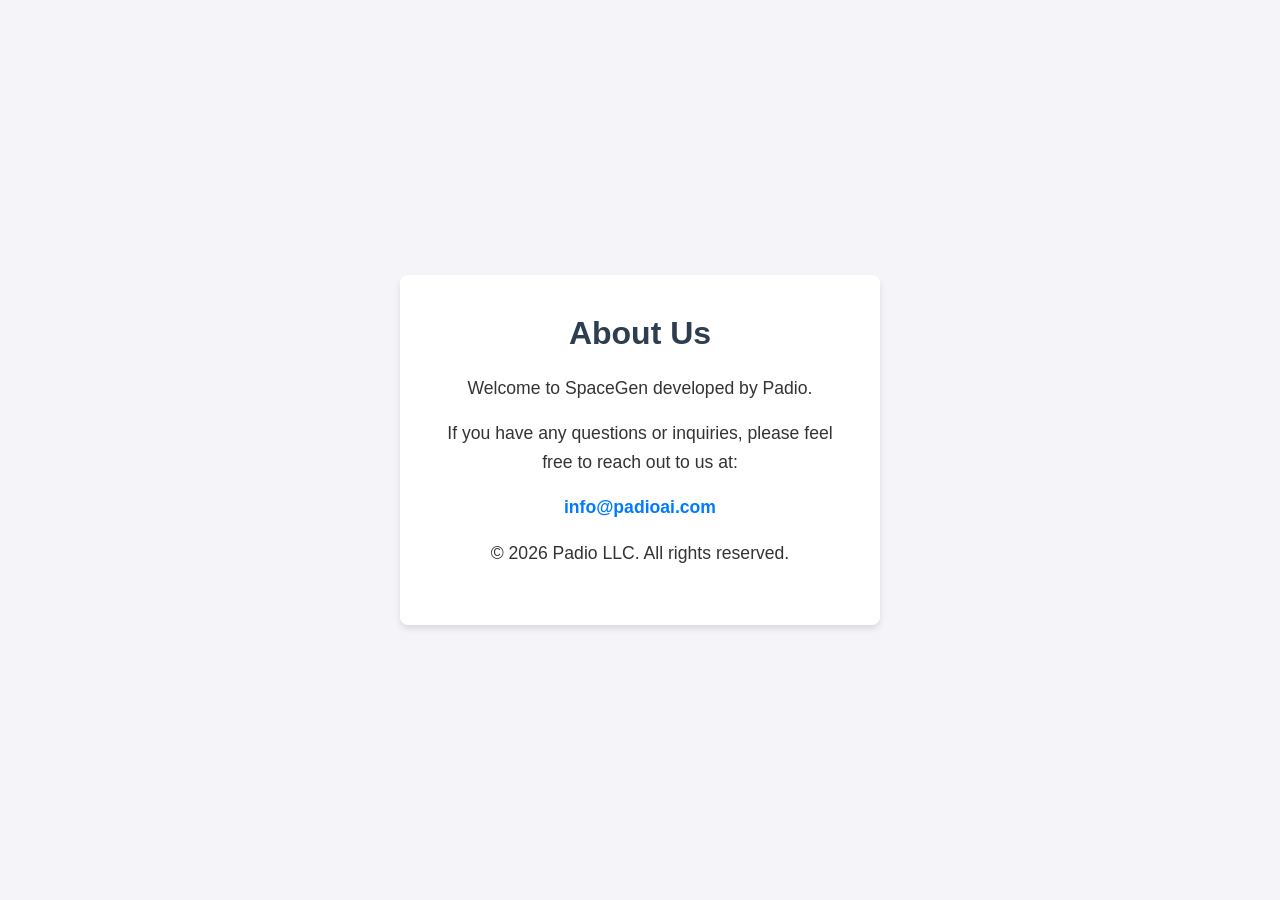
==== about.html @ ff6d410f "chore: Update contact email addresses across legal and main pages to info@padioai.com." ====
<!DOCTYPE html>
<html lang="en">

<head>
    <meta charset="UTF-8">
    <meta name="viewport" content="width=device-width, initial-scale=1.0">
    <title>About Us</title>
    <style>
        /* Simple styling to make it look clean */
        body {
            font-family: -apple-system, BlinkMacSystemFont, "Segoe UI", Roboto, Helvetica, Arial, sans-serif;
            background-color: #f4f4f9;
            color: #333;
            display: flex;
            justify-content: center;
            align-items: center;
            height: 100vh;
            margin: 0;
        }

        .container {
            background: white;
            padding: 40px;
            border-radius: 8px;
            box-shadow: 0 4px 6px rgba(0, 0, 0, 0.1);
            text-align: center;
            max-width: 400px;
            width: 100%;
        }

        h1 {
            margin-top: 0;
            color: #2c3e50;
        }

        p {
            font-size: 1.1rem;
            line-height: 1.6;
        }

        a {
            color: #007bff;
            text-decoration: none;
            font-weight: bold;
        }

        a:hover {
            text-decoration: underline;
        }
    </style>
</head>

<body>

    <div class="container">
        <h1>About Us</h1>
        <p>Welcome to SpaceGen developed by Padio.</p>
        <p>If you have any questions or inquiries, please feel free to reach out to us at:</p>

        <p>
            <a href="mailto:info@padioai.com">info@padioai.com</a>
        </p>

        <p>&copy; 2026 Padio LLC. All rights reserved.</p>
    </div>

</body>

</html>
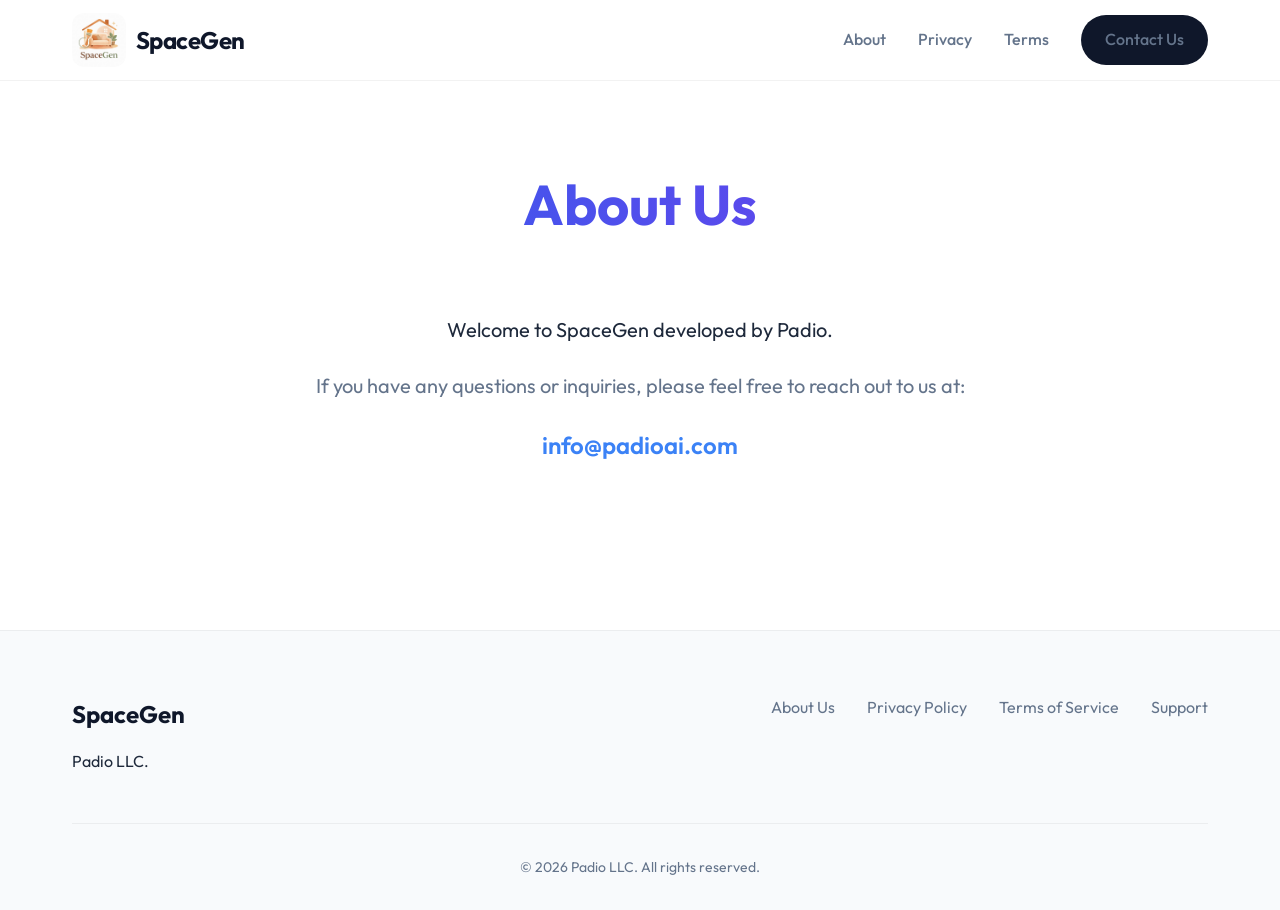
==== commit e4978425: "feat: Implement full page layout for the about page, including a header, footer, and external styles" ====
--- a/about.html
+++ b/about.html
@@ -4,65 +4,71 @@
 <head>
     <meta charset="UTF-8">
     <meta name="viewport" content="width=device-width, initial-scale=1.0">
-    <title>About Us</title>
-    <style>
-        /* Simple styling to make it look clean */
-        body {
-            font-family: -apple-system, BlinkMacSystemFont, "Segoe UI", Roboto, Helvetica, Arial, sans-serif;
-            background-color: #f4f4f9;
-            color: #333;
-            display: flex;
-            justify-content: center;
-            align-items: center;
-            height: 100vh;
-            margin: 0;
-        }
-
-        .container {
-            background: white;
-            padding: 40px;
-            border-radius: 8px;
-            box-shadow: 0 4px 6px rgba(0, 0, 0, 0.1);
-            text-align: center;
-            max-width: 400px;
-            width: 100%;
-        }
-
-        h1 {
-            margin-top: 0;
-            color: #2c3e50;
-        }
-
-        p {
-            font-size: 1.1rem;
-            line-height: 1.6;
-        }
-
-        a {
-            color: #007bff;
-            text-decoration: none;
-            font-weight: bold;
-        }
-
-        a:hover {
-            text-decoration: underline;
-        }
-    </style>
+    <title>About Us - SpaceGen</title>
+    <link rel="stylesheet" href="index.css">
 </head>
 
 <body>
 
-    <div class="container">
-        <h1>About Us</h1>
-        <p>Welcome to SpaceGen developed by Padio.</p>
-        <p>If you have any questions or inquiries, please feel free to reach out to us at:</p>
+    <!-- Navigation -->
+    <header>
+        <div class="container">
+            <nav>
+                <a href="index.html" class="logo">
+                    <img src="iOS%20Phones%20%206.5/AppIcon.png" alt="SpaceGen App Icon" class="logo-icon">
+                    SpaceGen
+                </a>
+                <div class="nav-links">
+                    <a href="about.html">About</a>
+                    <a href="privacy.html">Privacy</a>
+                    <a href="terms.html">Terms</a>
+                    <a href="mailto:info@padioai.com" class="btn-primary">Contact Us</a>
+                </div>
+            </nav>
+        </div>
+    </header>
 
-        <p>
-            <a href="mailto:info@padioai.com">info@padioai.com</a>
-        </p>
+    <!-- Main Content -->
+    <section class="features" style="padding-top: 160px; min-height: 70vh;">
+        <div class="container">
+            <div class="section-title">
+                <h1 class="animate-fade-in"
+                    style="font-size: 3.5rem; font-weight: 700; background: var(--gradient-text); -webkit-background-clip: text; background-clip: text; -webkit-text-fill-color: transparent; margin-bottom: 1rem;">
+                    About Us</h1>
+            </div>
+            <div class="animate-fade-in animate-delay-200"
+                style="max-width: 800px; margin: 0 auto; text-align: center; font-size: 1.25rem; color: var(--text-color);">
+                <p style="margin-bottom: 1.5rem;">Welcome to SpaceGen developed by Padio.</p>
+                <p style="margin-bottom: 1.5rem; color: var(--light-text);">If you have any questions or inquiries,
+                    please feel free to reach out to us at:</p>
+                <p style="margin-bottom: 3rem;">
+                    <a href="mailto:info@padioai.com"
+                        style="color: var(--secondary-color); font-weight: 600; text-decoration: none; font-size: 1.5rem;">info@padioai.com</a>
+                </p>
+            </div>
+        </div>
+    </section>
 
-        <p>&copy; 2026 Padio LLC. All rights reserved.</p>
-    </div>
+    <!-- Footer -->
+    <footer>
+        <div class="container">
+            <div class="footer-content">
+                <div class="footer-brand">
+                    <h3>SpaceGen</h3>
+                    <p>Padio LLC.</p>
+                </div>
+                <div class="footer-links">
+                    <a href="about.html">About Us</a>
+                    <a href="privacy.html">Privacy Policy</a>
+                    <a href="terms.html">Terms of Service</a>
+                    <a href="mailto:info@padioai.com">Support</a>
+                </div>
+            </div>
+            <div class="copyright">
+                <p>&copy; 2026 Padio LLC. All rights reserved.</p>
+            </div>
+        </div>
+    </footer>
 
 </body>
 
--- a/index.css
+++ b/index.css
@@ -0,0 +1,478 @@
+@import url('https://fonts.googleapis.com/css2?family=Outfit:wght@300;400;500;600;700&display=swap');
+
+:root {
+    --primary-color: #0f172a;
+    --secondary-color: #3b82f6;
+    --accent-color: #8b5cf6;
+    --bg-color: #ffffff;
+    --text-color: #1e293b;
+    --light-text: #64748b;
+    --card-bg: #f8fafc;
+    --gradient-hero: linear-gradient(135deg, #f0f9ff 0%, #e0e7ff 100%);
+    --gradient-text: linear-gradient(90deg, #2563eb, #7c3aed);
+    --shadow-sm: 0 1px 2px 0 rgb(0 0 0 / 0.05);
+    --shadow-md: 0 4px 6px -1px rgb(0 0 0 / 0.1), 0 2px 4px -2px rgb(0 0 0 / 0.1);
+    --shadow-lg: 0 10px 15px -3px rgb(0 0 0 / 0.1), 0 4px 6px -4px rgb(0 0 0 / 0.1);
+    --shadow-xl: 0 20px 25px -5px rgb(0 0 0 / 0.1), 0 8px 10px -6px rgb(0 0 0 / 0.1);
+    --radius-lg: 1rem;
+    --radius-xl: 1.5rem;
+}
+
+* {
+    margin: 0;
+    padding: 0;
+    box-sizing: border-box;
+}
+
+body {
+    font-family: 'Outfit', sans-serif;
+    background-color: var(--bg-color);
+    color: var(--text-color);
+    line-height: 1.6;
+    overflow-x: hidden;
+    -webkit-font-smoothing: antialiased;
+}
+
+/* Animations */
+@keyframes fadeIn {
+    from {
+        opacity: 0;
+        transform: translateY(20px);
+    }
+
+    to {
+        opacity: 1;
+        transform: translateY(0);
+    }
+}
+
+@keyframes float {
+    0% {
+        transform: translateY(0px);
+    }
+
+    50% {
+        transform: translateY(-10px);
+    }
+
+    100% {
+        transform: translateY(0px);
+    }
+}
+
+.animate-fade-in {
+    animation: fadeIn 0.8s ease-out forwards;
+}
+
+.animate-delay-100 {
+    animation-delay: 0.1s;
+}
+
+.animate-delay-200 {
+    animation-delay: 0.2s;
+}
+
+.animate-delay-300 {
+    animation-delay: 0.3s;
+}
+
+/* Container */
+.container {
+    max-width: 1200px;
+    margin: 0 auto;
+    padding: 0 2rem;
+}
+
+/* Header */
+header {
+    position: fixed;
+    top: 0;
+    width: 100%;
+    background: rgba(255, 255, 255, 0.8);
+    backdrop-filter: blur(12px);
+    -webkit-backdrop-filter: blur(12px);
+    z-index: 1000;
+    border-bottom: 1px solid rgba(0, 0, 0, 0.05);
+}
+
+nav {
+    display: flex;
+    justify-content: space-between;
+    align-items: center;
+    height: 80px;
+}
+
+.logo {
+    font-size: 1.5rem;
+    font-weight: 700;
+    color: var(--primary-color);
+    text-decoration: none;
+    letter-spacing: -0.02em;
+    display: flex;
+    align-items: center;
+    gap: 0.6rem;
+}
+
+.logo-icon {
+    width: 54px;
+    height: 54px;
+    border-radius: 12px;
+}
+
+.nav-links {
+    display: flex;
+    gap: 2rem;
+    align-items: center;
+}
+
+.nav-links a {
+    color: var(--light-text);
+    text-decoration: none;
+    font-weight: 500;
+    transition: color 0.3s ease;
+}
+
+.nav-links a:hover {
+    color: var(--secondary-color);
+}
+
+.btn-primary {
+    background: var(--primary-color);
+    color: white;
+    padding: 0.75rem 1.5rem;
+    border-radius: 9999px;
+    text-decoration: none;
+    font-weight: 600;
+    transition: transform 0.2s, box-shadow 0.2s;
+    display: inline-block;
+}
+
+.btn-primary:hover {
+    transform: translateY(-2px);
+    box-shadow: var(--shadow-lg);
+    background: #1e293b;
+    /* Slightly lighter than primary */
+}
+
+/* Hero Section */
+.hero {
+    padding-top: 160px;
+    padding-bottom: 80px;
+    background: var(--gradient-hero);
+    text-align: center;
+    position: relative;
+    overflow: hidden;
+}
+
+.hero h1 {
+    font-size: 3.5rem;
+    font-weight: 700;
+    line-height: 1.1;
+    margin-bottom: 1.5rem;
+    letter-spacing: -0.02em;
+    background: var(--gradient-text);
+    -webkit-background-clip: text;
+    background-clip: text;
+    -webkit-text-fill-color: transparent;
+    display: inline-block;
+}
+
+
+.hero-heading {
+    display: flex;
+    align-items: center;
+    justify-content: center;
+    gap: 1.5rem;
+    margin-bottom: 1.5rem;
+}
+
+.app-icon {
+    width: 120px;
+    height: 120px;
+    border-radius: 26px;
+    box-shadow: 0 15px 35px -5px rgba(0, 0, 0, 0.15), 0 0 0 1px rgba(0, 0, 0, 0.03);
+    display: block;
+    flex-shrink: 0;
+    transition: transform 0.3s ease, box-shadow 0.3s ease;
+    background-color: white;
+}
+
+.app-icon:hover {
+    transform: translateY(-4px);
+    /* Gentle lift */
+    box-shadow: 0 25px 50px -10px rgba(0, 0, 0, 0.2);
+}
+
+.hero p {
+    font-size: 1.25rem;
+    color: var(--light-text);
+    max-width: 600px;
+    margin: 0 auto 2.5rem;
+}
+
+/* Before/After Slider */
+/* Before/After Slider */
+/* Before/After Slider */
+.hero-slider-container {
+    position: relative;
+    width: fit-content;
+    /* Allow container to wrap image */
+    max-width: 90vw;
+    /* Prevent overflow on small screens */
+    margin: 4rem auto 2rem;
+    border-radius: 12px;
+    box-shadow: var(--shadow-xl);
+    border: 4px solid white;
+    background: transparent;
+    overflow: hidden;
+    user-select: none;
+    line-height: 0;
+    /* Remove gap at bottom of inline image */
+}
+
+.slider-image {
+    /* Common styles reset */
+    display: block;
+}
+
+.slider-image.after {
+    position: relative;
+    /* Define container dimensions */
+    z-index: 1;
+    max-height: 80vh;
+    /* reasonable limit */
+    width: auto;
+    height: auto;
+    max-width: 100%;
+}
+
+.slider-image.before {
+    position: absolute;
+    top: 0;
+    left: 0;
+    z-index: 2;
+    height: 100%;
+    width: 50%;
+    /* Initial state */
+    overflow: hidden;
+    border-right: 2px solid white;
+    object-fit: cover;
+    /* Fallback */
+}
+
+.slider-handle {
+    position: absolute;
+    top: 50%;
+    left: 50%;
+    transform: translate(-50%, -50%);
+    width: 40px;
+    height: 40px;
+    background: white;
+    border-radius: 50%;
+    z-index: 10;
+    display: flex;
+    align-items: center;
+    justify-content: center;
+    box-shadow: 0 0 10px rgba(0, 0, 0, 0.5);
+    cursor: ew-resize;
+    pointer-events: none;
+    /* Let the slider input handle interaction */
+}
+
+.slider-handle::before {
+    content: '↔';
+    color: var(--primary-color);
+    font-weight: bold;
+}
+
+/* Range input to control the slider */
+.slider-range {
+    position: absolute;
+    top: 0;
+    left: -20px;
+    /* Extend slightly to ensure full coverage */
+    width: calc(100% + 40px);
+    height: 100%;
+    opacity: 0;
+    cursor: ew-resize;
+    z-index: 20;
+    margin: 0;
+}
+
+/* Hero Images (Legacy - kept if needed for other sections, otherwise overridden) */
+.hero-images {
+    display: none;
+    /* Hiding the old class */
+}
+
+/* Mobile responsive rules consolidated at bottom */
+
+/* Features/Gallery Grid */
+.features {
+    padding: 6rem 0;
+    background: white;
+}
+
+.section-title {
+    text-align: center;
+    margin-bottom: 4rem;
+}
+
+.section-title h2 {
+    font-size: 2.5rem;
+    font-weight: 700;
+    margin-bottom: 1rem;
+    color: var(--primary-color);
+}
+
+.gallery-grid {
+    display: grid;
+    grid-template-columns: repeat(auto-fit, minmax(280px, 1fr));
+    gap: 3rem;
+    padding: 2rem 0;
+}
+
+.gallery-item {
+    border-radius: var(--radius-lg);
+    overflow: hidden;
+    box-shadow: var(--shadow-md);
+    transition: transform 0.3s ease, box-shadow 0.3s ease;
+    background: var(--card-bg);
+}
+
+.gallery-item:hover {
+    transform: translateY(-10px);
+    box-shadow: var(--shadow-xl);
+}
+
+.gallery-item img {
+    width: 100%;
+    height: auto;
+    display: block;
+}
+
+.gallery-caption {
+    padding: 1.5rem;
+}
+
+.gallery-caption h3 {
+    margin-bottom: 0.5rem;
+    color: var(--primary-color);
+}
+
+.gallery-caption p {
+    color: var(--light-text);
+    font-size: 0.95rem;
+}
+
+/* Footer */
+footer {
+    background: var(--card-bg);
+    padding: 4rem 0 2rem;
+    border-top: 1px solid rgba(0, 0, 0, 0.05);
+}
+
+.footer-content {
+    display: flex;
+    justify-content: space-between;
+    flex-wrap: wrap;
+    gap: 2rem;
+    margin-bottom: 3rem;
+}
+
+.footer-brand h3 {
+    font-size: 1.5rem;
+    margin-bottom: 1rem;
+    color: var(--primary-color);
+}
+
+.footer-links {
+    display: flex;
+    gap: 2rem;
+}
+
+.footer-links a {
+    color: var(--light-text);
+    text-decoration: none;
+    transition: color 0.2s;
+}
+
+.footer-links a:hover {
+    color: var(--secondary-color);
+}
+
+.copyright {
+    text-align: center;
+    color: var(--light-text);
+    font-size: 0.875rem;
+    padding-top: 2rem;
+    border-top: 1px solid rgba(0, 0, 0, 0.05);
+}
+
+/* Mobile Responsive */
+@media (max-width: 768px) {
+    .hero {
+        padding-top: 120px;
+        padding-bottom: 40px;
+    }
+
+    .hero-heading {
+        flex-direction: column;
+        /* Stack icon on top of title */
+        gap: 1rem;
+    }
+
+    .app-icon {
+        width: 72px;
+        height: 72px;
+        border-radius: 16px;
+    }
+
+    .hero h1 {
+        font-size: 2rem;
+    }
+
+    .hero p {
+        font-size: 1rem;
+        margin-bottom: 1.5rem;
+    }
+
+    .hero-slider-container {
+        max-width: 95vw;
+        margin: 2rem auto 1rem;
+    }
+
+    .slider-image.after {
+        max-height: 60vh;
+    }
+
+    .gallery-grid {
+        grid-template-columns: 1fr;
+        gap: 1.5rem;
+    }
+
+    .section-title h2 {
+        font-size: 1.75rem;
+    }
+
+    .features {
+        padding: 3rem 0;
+    }
+
+    .footer-content {
+        flex-direction: column;
+        align-items: center;
+        text-align: center;
+    }
+
+    .footer-links {
+        flex-wrap: wrap;
+        justify-content: center;
+        gap: 1rem;
+    }
+
+    .nav-links {
+        display: none;
+        /* Simplify nav for mobile */
+    }
+}
